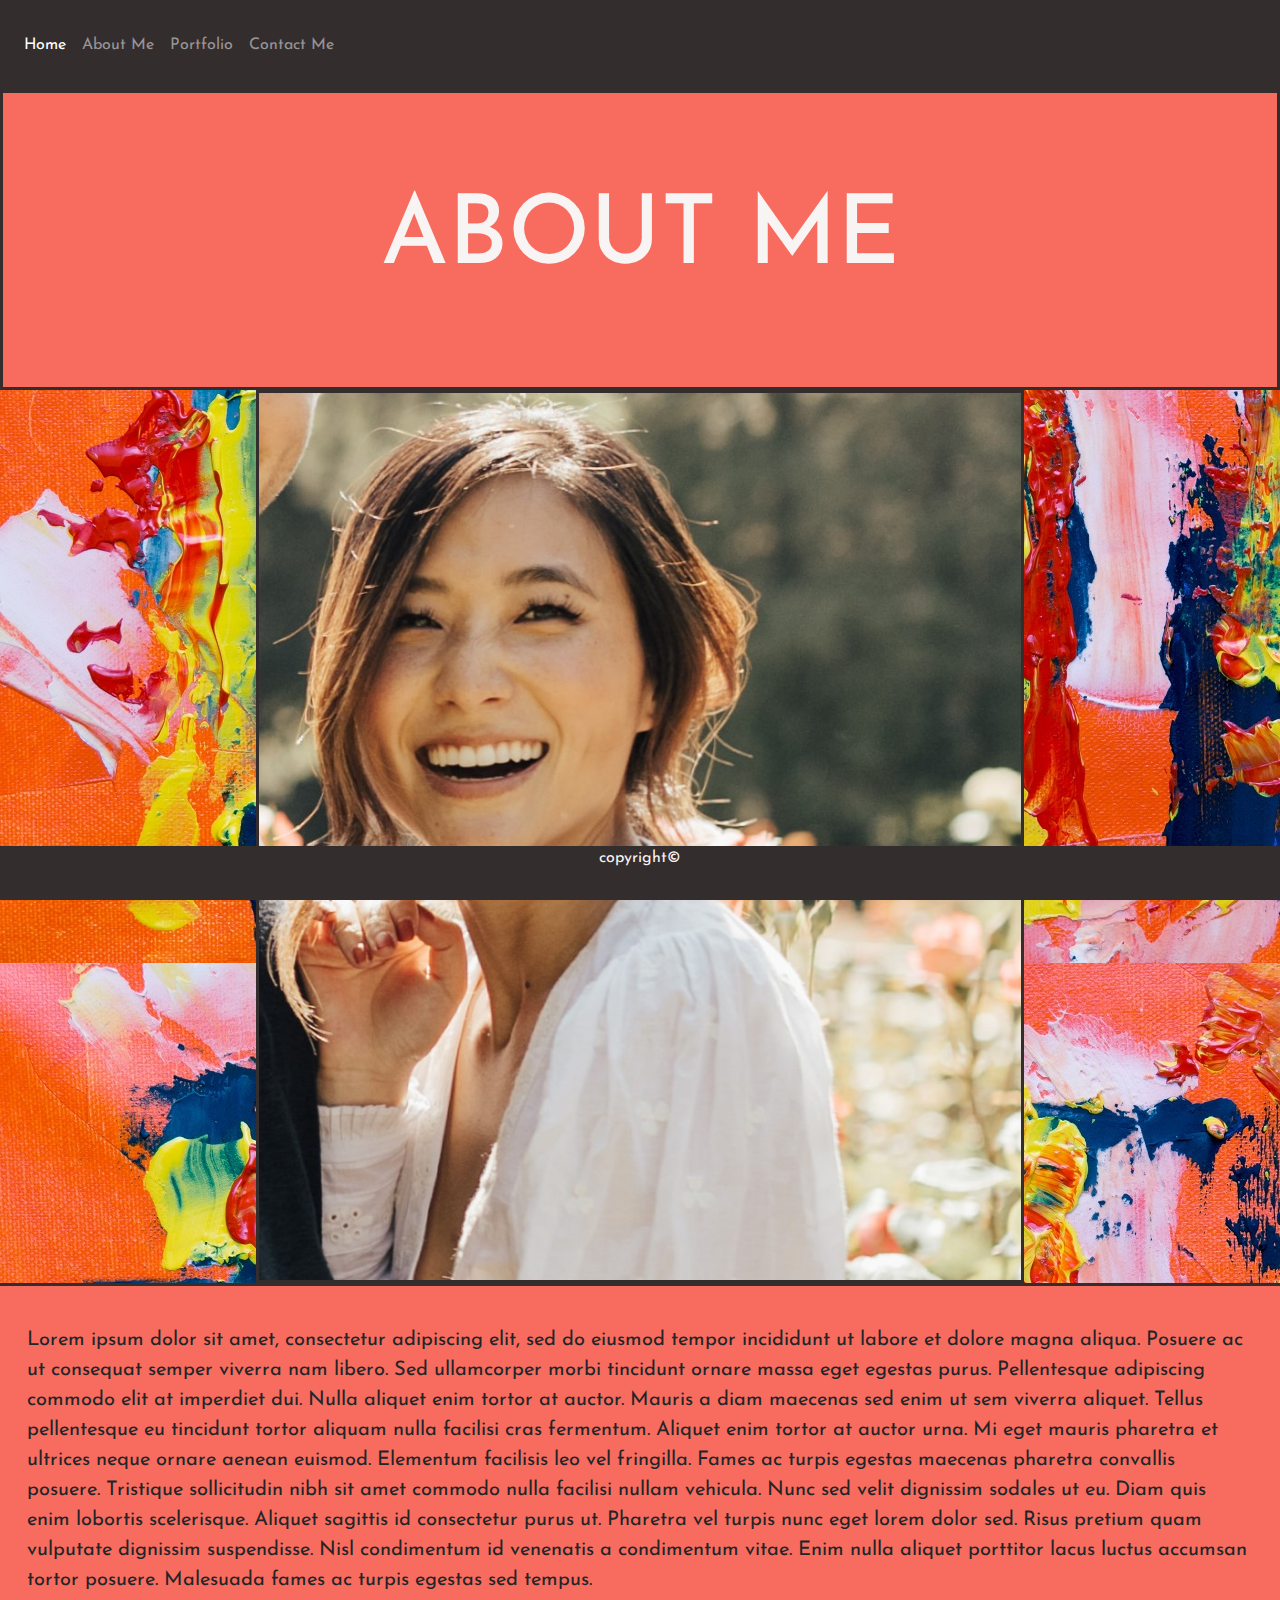
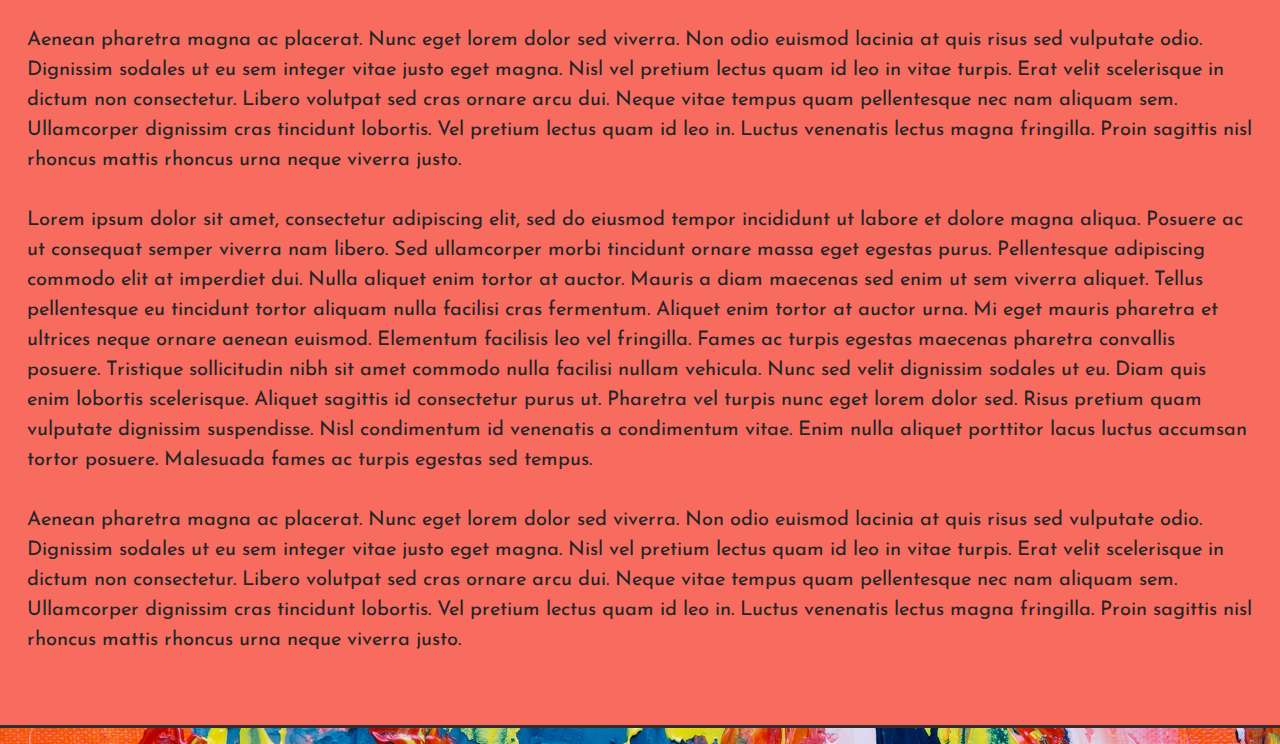
==== aboutme.html @ 53fa7d7b "fix nav part 2" ====
<!DOCTYPE html>
<html lang="en">

<head>
    <meta charset="UTF-8">
    <meta name="viewport" content="width=device-width, initial-scale=1.0">
    <meta http-equiv="X-UA-Compatible" content="ie=edge">
    <title>About Me</title>
    <link href="https://fonts.googleapis.com/css?family=Josefin+Sans&display=swap" rel="stylesheet">
    <link rel="stylesheet" href="https://stackpath.bootstrapcdn.com/bootstrap/4.3.1/css/bootstrap.min.css"
        integrity="sha384-ggOyR0iXCbMQv3Xipma34MD+dH/1fQ784/j6cY/iJTQUOhcWr7x9JvoRxT2MZw1T" crossorigin="anonymous">
    <link rel="stylesheet" type="text/css" href="assets/css/style.css">
</head>

<body>
    <nav class="navbar navbar-expand-lg navbar-dark">
        <button class="navbar-toggler" type="button" data-toggle="collapse" data-target="#navbarNavAltMarkup"
            aria-controls="navbarNavAltMarkup" aria-expanded="false" aria-label="Toggle navigation">
            <span class="navbar-toggler-icon"></span>
        </button>
        <div class="collapse navbar-collapse" id="navbarNavAltMarkup">
            <div class="navbar-nav">
                <a class="nav-item nav-link active" href="https://sarkwon89.github.io/sarahkwonwebsite/home">Home <span
                        class="sr-only">(current)</span></a>
                <a class="nav-item nav-link" href="https://sarkwon89.github.io/sarahkwonwebsite/aboutme">About Me</a>
                <a class="nav-item nav-link" href="https://sarkwon89.github.io/sarahkwonwebsite/portfolio">Portfolio</a>
                <a class="nav-item nav-link" href="https://sarkwon89.github.io/sarahkwonwebsite/portfolio">Contact
                    Me</a>
            </div>
        </div>
    </nav>

    <div class="containeraboutme">
        <div class="row">
            <div class="col-md-12">
                <h2>ABOUT ME</h2>
            </div>
            <div class="col-md-12">
                <div id="aboutmeimagecontainer">
                    <img id=image-aboutme src="assets/images/SamandSola_SarahCole117.jpg">
                </div>
            </div>
            <p id="p-aboutme">
                Lorem ipsum dolor sit amet, consectetur adipiscing elit, sed do eiusmod tempor incididunt ut labore
                et dolore magna aliqua. Posuere ac ut consequat semper viverra nam libero. Sed ullamcorper morbi
                tincidunt ornare massa eget egestas purus. Pellentesque adipiscing commodo elit at imperdiet dui.
                Nulla aliquet enim tortor at auctor. Mauris a diam maecenas sed enim ut sem viverra aliquet. Tellus
                pellentesque eu tincidunt tortor aliquam nulla facilisi cras fermentum. Aliquet enim tortor at
                auctor urna. Mi eget mauris pharetra et ultrices neque ornare aenean euismod. Elementum facilisis
                leo vel fringilla. Fames ac turpis egestas maecenas pharetra convallis posuere. Tristique
                sollicitudin nibh sit amet commodo nulla facilisi nullam vehicula. Nunc sed velit dignissim sodales
                ut eu. Diam quis enim lobortis scelerisque. Aliquet sagittis id consectetur purus ut. Pharetra vel
                turpis nunc eget lorem dolor sed. Risus pretium quam vulputate dignissim suspendisse. Nisl
                condimentum id venenatis a condimentum vitae. Enim nulla aliquet porttitor lacus luctus accumsan
                tortor posuere. Malesuada fames ac turpis egestas sed tempus.
                <br> <br>
                Aenean pharetra magna ac placerat. Nunc eget lorem dolor sed viverra. Non odio euismod lacinia at
                quis risus sed vulputate odio. Dignissim sodales ut eu sem integer vitae justo eget magna. Nisl vel
                pretium lectus quam id leo in vitae turpis. Erat velit scelerisque in dictum non consectetur. Libero
                volutpat sed cras ornare arcu dui. Neque vitae tempus quam pellentesque nec nam aliquam sem.
                Ullamcorper dignissim cras tincidunt lobortis. Vel pretium lectus quam id leo in. Luctus venenatis
                lectus magna fringilla. Proin sagittis nisl rhoncus mattis rhoncus urna neque viverra justo.
                <br><br>
                Lorem ipsum dolor sit amet, consectetur adipiscing elit, sed do eiusmod tempor incididunt ut labore
                et dolore magna aliqua. Posuere ac ut consequat semper viverra nam libero. Sed ullamcorper morbi
                tincidunt ornare massa eget egestas purus. Pellentesque adipiscing commodo elit at imperdiet dui.
                Nulla aliquet enim tortor at auctor. Mauris a diam maecenas sed enim ut sem viverra aliquet. Tellus
                pellentesque eu tincidunt tortor aliquam nulla facilisi cras fermentum. Aliquet enim tortor at
                auctor urna. Mi eget mauris pharetra et ultrices neque ornare aenean euismod. Elementum facilisis
                leo vel fringilla. Fames ac turpis egestas maecenas pharetra convallis posuere. Tristique
                sollicitudin nibh sit amet commodo nulla facilisi nullam vehicula. Nunc sed velit dignissim sodales
                ut eu. Diam quis enim lobortis scelerisque. Aliquet sagittis id consectetur purus ut. Pharetra vel
                turpis nunc eget lorem dolor sed. Risus pretium quam vulputate dignissim suspendisse. Nisl
                condimentum id venenatis a condimentum vitae. Enim nulla aliquet porttitor lacus luctus accumsan
                tortor posuere. Malesuada fames ac turpis egestas sed tempus.
                <br><br>
                Aenean pharetra magna ac placerat. Nunc eget lorem dolor sed viverra. Non odio euismod lacinia at
                quis risus sed vulputate odio. Dignissim sodales ut eu sem integer vitae justo eget magna. Nisl vel
                pretium lectus quam id leo in vitae turpis. Erat velit scelerisque in dictum non consectetur. Libero
                volutpat sed cras ornare arcu dui. Neque vitae tempus quam pellentesque nec nam aliquam sem.
                Ullamcorper dignissim cras tincidunt lobortis. Vel pretium lectus quam id leo in. Luctus venenatis
                lectus magna fringilla. Proin sagittis nisl rhoncus mattis rhoncus urna neque viverra justo.
                <br><br>
            </p>
        </div>
    </div>

    <footer class="footer">
        <div class="container text-center">
            copyright©
        </div>
    </footer>

    <script src="https://code.jquery.com/jquery-3.3.1.slim.min.js"
        integrity="sha384-q8i/X+965DzO0rT7abK41JStQIAqVgRVzpbzo5smXKp4YfRvH+8abtTE1Pi6jizo" crossorigin="anonymous">
    </script>
    <script src="https://cdnjs.cloudflare.com/ajax/libs/popper.js/1.14.7/umd/popper.min.js"
        integrity="sha384-UO2eT0CpHqdSJQ6hJty5KVphtPhzWj9WO1clHTMGa3JDZwrnQq4sF86dIHNDz0W1" crossorigin="anonymous">
    </script>
    <script src="https://stackpath.bootstrapcdn.com/bootstrap/4.3.1/js/bootstrap.min.js"
        integrity="sha384-JjSmVgyd0p3pXB1rRibZUAYoIIy6OrQ6VrjIEaFf/nJGzIxFDsf4x0xIM+B07jRM" crossorigin="anonymous">
    </script>
</body>

</html>
---- assets/css/style.css ----
body {
    font-family: 'Josefin Sans', sans-serif;
    background-image: url(../images/Prestitial.jpg);
    margin:0%;

    
}

.navbar.navbar-expand-lg.navbar-dark{
    background-color: #332D2D;
    height: 10vh;
}

.navbar-light .navbar-nav .nav-link {
    color: #F8F4F4;
    font-size: 25px;
    background: #332D2D;
    padding-left: 20px;
}

.nav-bar-collapse.collapse.show {
    z-index: 2;
    background-color: #332D2D;
}

#containerbackground {
    height:50%;
    width: 50%;
    background-image: url(../images/background.png);
    border-radius: 30px;
    overflow: hidden;
}

#containerwelcome {
    display: flex;
    justify-content: center;
    align-items: center;
    height: 84vh;
}



h1 {
    color: #F8F4F4;
    font-size: 500%;
    text-align: center;
    height: 100%;
    width:100%;
}

#aboutmewidget {
    width:100%;
}

.image {
    width:100%;
    position:relative;
}

.image-banner {
    width:68%;
    height: 25%;
    border-radius: 30px;
    position:absolute;
    top: 40%;
    right: 15%;
}

#banner-aboutme {
    color: #F8F4F4;
    margin:0%;
    text-align: center;
    width: 100%;
    height: 30%;
    font-size:500%;
    position: absolute;
    bottom: 25%;
    z-index: 2;
}

.containeraboutme {
    height: 84vh;
}

h2 {
    background:#F76C5E; 
    display: flex;
    justify-content: center;
    align-items: center;
    height:300px;
    margin:0%;
    border: solid #332D2D;
    color: #F8F4F4;
    font-size: 600%;
}

#aboutmeimagecontainer {
    display: flex;
    justify-content:center


}

#image-aboutme {
    width: 60%;
    border: solid #332D2D;
}

#p-aboutme {
    background:#F76C5E; 
    padding: 3%;
    font-size: 20px;
    border: solid #332D2D;
}

footer {
    bottom: 0;
    width: 100%;
    height: 6vh;
    position: fixed;
    background-color: #332D2D;
    color: #F8F4F4;
    }
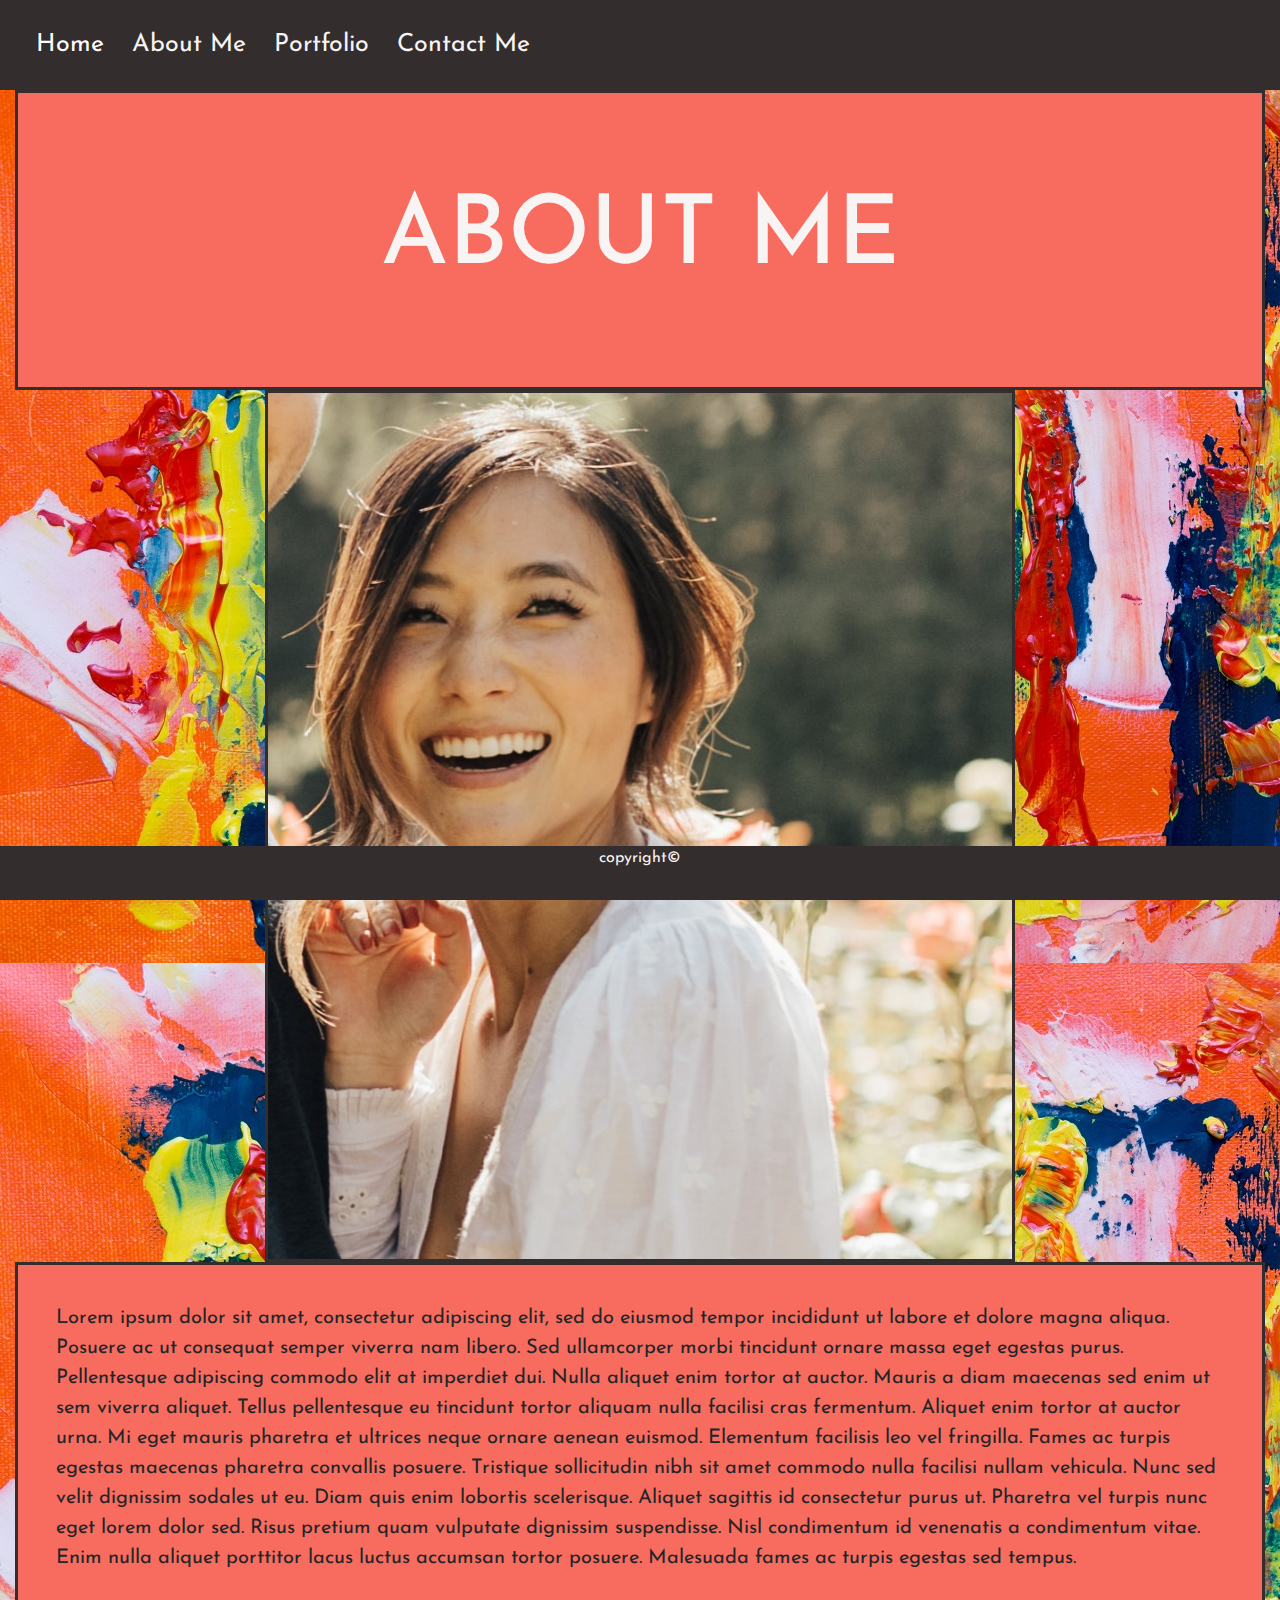
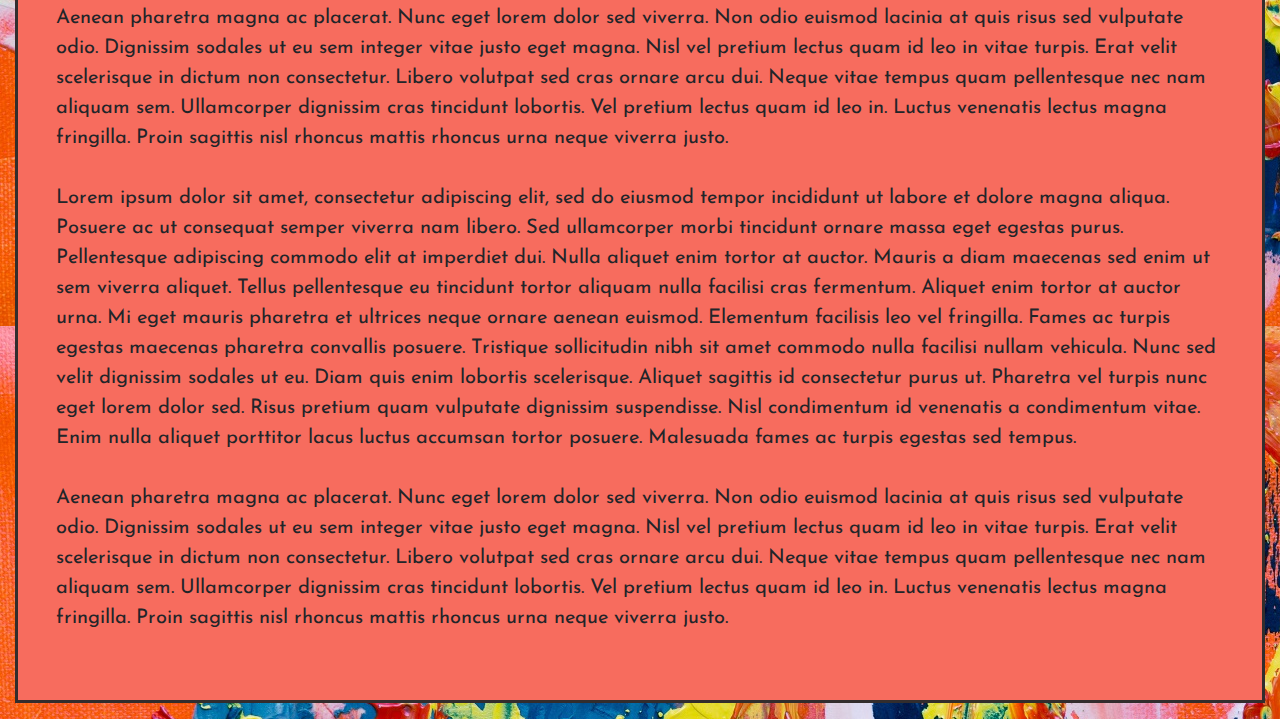
==== commit ba9f040c: "first portfolio commit" ====
--- a/aboutme.html
+++ b/aboutme.html
@@ -40,53 +40,55 @@
                     <img id=image-aboutme src="assets/images/SamandSola_SarahCole117.jpg">
                 </div>
             </div>
-            <p id="p-aboutme">
-                Lorem ipsum dolor sit amet, consectetur adipiscing elit, sed do eiusmod tempor incididunt ut labore
-                et dolore magna aliqua. Posuere ac ut consequat semper viverra nam libero. Sed ullamcorper morbi
-                tincidunt ornare massa eget egestas purus. Pellentesque adipiscing commodo elit at imperdiet dui.
-                Nulla aliquet enim tortor at auctor. Mauris a diam maecenas sed enim ut sem viverra aliquet. Tellus
-                pellentesque eu tincidunt tortor aliquam nulla facilisi cras fermentum. Aliquet enim tortor at
-                auctor urna. Mi eget mauris pharetra et ultrices neque ornare aenean euismod. Elementum facilisis
-                leo vel fringilla. Fames ac turpis egestas maecenas pharetra convallis posuere. Tristique
-                sollicitudin nibh sit amet commodo nulla facilisi nullam vehicula. Nunc sed velit dignissim sodales
-                ut eu. Diam quis enim lobortis scelerisque. Aliquet sagittis id consectetur purus ut. Pharetra vel
-                turpis nunc eget lorem dolor sed. Risus pretium quam vulputate dignissim suspendisse. Nisl
-                condimentum id venenatis a condimentum vitae. Enim nulla aliquet porttitor lacus luctus accumsan
-                tortor posuere. Malesuada fames ac turpis egestas sed tempus.
-                <br> <br>
-                Aenean pharetra magna ac placerat. Nunc eget lorem dolor sed viverra. Non odio euismod lacinia at
-                quis risus sed vulputate odio. Dignissim sodales ut eu sem integer vitae justo eget magna. Nisl vel
-                pretium lectus quam id leo in vitae turpis. Erat velit scelerisque in dictum non consectetur. Libero
-                volutpat sed cras ornare arcu dui. Neque vitae tempus quam pellentesque nec nam aliquam sem.
-                Ullamcorper dignissim cras tincidunt lobortis. Vel pretium lectus quam id leo in. Luctus venenatis
-                lectus magna fringilla. Proin sagittis nisl rhoncus mattis rhoncus urna neque viverra justo.
-                <br><br>
-                Lorem ipsum dolor sit amet, consectetur adipiscing elit, sed do eiusmod tempor incididunt ut labore
-                et dolore magna aliqua. Posuere ac ut consequat semper viverra nam libero. Sed ullamcorper morbi
-                tincidunt ornare massa eget egestas purus. Pellentesque adipiscing commodo elit at imperdiet dui.
-                Nulla aliquet enim tortor at auctor. Mauris a diam maecenas sed enim ut sem viverra aliquet. Tellus
-                pellentesque eu tincidunt tortor aliquam nulla facilisi cras fermentum. Aliquet enim tortor at
-                auctor urna. Mi eget mauris pharetra et ultrices neque ornare aenean euismod. Elementum facilisis
-                leo vel fringilla. Fames ac turpis egestas maecenas pharetra convallis posuere. Tristique
-                sollicitudin nibh sit amet commodo nulla facilisi nullam vehicula. Nunc sed velit dignissim sodales
-                ut eu. Diam quis enim lobortis scelerisque. Aliquet sagittis id consectetur purus ut. Pharetra vel
-                turpis nunc eget lorem dolor sed. Risus pretium quam vulputate dignissim suspendisse. Nisl
-                condimentum id venenatis a condimentum vitae. Enim nulla aliquet porttitor lacus luctus accumsan
-                tortor posuere. Malesuada fames ac turpis egestas sed tempus.
-                <br><br>
-                Aenean pharetra magna ac placerat. Nunc eget lorem dolor sed viverra. Non odio euismod lacinia at
-                quis risus sed vulputate odio. Dignissim sodales ut eu sem integer vitae justo eget magna. Nisl vel
-                pretium lectus quam id leo in vitae turpis. Erat velit scelerisque in dictum non consectetur. Libero
-                volutpat sed cras ornare arcu dui. Neque vitae tempus quam pellentesque nec nam aliquam sem.
-                Ullamcorper dignissim cras tincidunt lobortis. Vel pretium lectus quam id leo in. Luctus venenatis
-                lectus magna fringilla. Proin sagittis nisl rhoncus mattis rhoncus urna neque viverra justo.
-                <br><br>
-            </p>
+            <div class="col-md-12">
+                <p id="p-aboutme">
+                    Lorem ipsum dolor sit amet, consectetur adipiscing elit, sed do eiusmod tempor incididunt ut labore
+                    et dolore magna aliqua. Posuere ac ut consequat semper viverra nam libero. Sed ullamcorper morbi
+                    tincidunt ornare massa eget egestas purus. Pellentesque adipiscing commodo elit at imperdiet dui.
+                    Nulla aliquet enim tortor at auctor. Mauris a diam maecenas sed enim ut sem viverra aliquet. Tellus
+                    pellentesque eu tincidunt tortor aliquam nulla facilisi cras fermentum. Aliquet enim tortor at
+                    auctor urna. Mi eget mauris pharetra et ultrices neque ornare aenean euismod. Elementum facilisis
+                    leo vel fringilla. Fames ac turpis egestas maecenas pharetra convallis posuere. Tristique
+                    sollicitudin nibh sit amet commodo nulla facilisi nullam vehicula. Nunc sed velit dignissim sodales
+                    ut eu. Diam quis enim lobortis scelerisque. Aliquet sagittis id consectetur purus ut. Pharetra vel
+                    turpis nunc eget lorem dolor sed. Risus pretium quam vulputate dignissim suspendisse. Nisl
+                    condimentum id venenatis a condimentum vitae. Enim nulla aliquet porttitor lacus luctus accumsan
+                    tortor posuere. Malesuada fames ac turpis egestas sed tempus.
+                    <br> <br>
+                    Aenean pharetra magna ac placerat. Nunc eget lorem dolor sed viverra. Non odio euismod lacinia at
+                    quis risus sed vulputate odio. Dignissim sodales ut eu sem integer vitae justo eget magna. Nisl vel
+                    pretium lectus quam id leo in vitae turpis. Erat velit scelerisque in dictum non consectetur. Libero
+                    volutpat sed cras ornare arcu dui. Neque vitae tempus quam pellentesque nec nam aliquam sem.
+                    Ullamcorper dignissim cras tincidunt lobortis. Vel pretium lectus quam id leo in. Luctus venenatis
+                    lectus magna fringilla. Proin sagittis nisl rhoncus mattis rhoncus urna neque viverra justo.
+                    <br><br>
+                    Lorem ipsum dolor sit amet, consectetur adipiscing elit, sed do eiusmod tempor incididunt ut labore
+                    et dolore magna aliqua. Posuere ac ut consequat semper viverra nam libero. Sed ullamcorper morbi
+                    tincidunt ornare massa eget egestas purus. Pellentesque adipiscing commodo elit at imperdiet dui.
+                    Nulla aliquet enim tortor at auctor. Mauris a diam maecenas sed enim ut sem viverra aliquet. Tellus
+                    pellentesque eu tincidunt tortor aliquam nulla facilisi cras fermentum. Aliquet enim tortor at
+                    auctor urna. Mi eget mauris pharetra et ultrices neque ornare aenean euismod. Elementum facilisis
+                    leo vel fringilla. Fames ac turpis egestas maecenas pharetra convallis posuere. Tristique
+                    sollicitudin nibh sit amet commodo nulla facilisi nullam vehicula. Nunc sed velit dignissim sodales
+                    ut eu. Diam quis enim lobortis scelerisque. Aliquet sagittis id consectetur purus ut. Pharetra vel
+                    turpis nunc eget lorem dolor sed. Risus pretium quam vulputate dignissim suspendisse. Nisl
+                    condimentum id venenatis a condimentum vitae. Enim nulla aliquet porttitor lacus luctus accumsan
+                    tortor posuere. Malesuada fames ac turpis egestas sed tempus.
+                    <br><br>
+                    Aenean pharetra magna ac placerat. Nunc eget lorem dolor sed viverra. Non odio euismod lacinia at
+                    quis risus sed vulputate odio. Dignissim sodales ut eu sem integer vitae justo eget magna. Nisl vel
+                    pretium lectus quam id leo in vitae turpis. Erat velit scelerisque in dictum non consectetur. Libero
+                    volutpat sed cras ornare arcu dui. Neque vitae tempus quam pellentesque nec nam aliquam sem.
+                    Ullamcorper dignissim cras tincidunt lobortis. Vel pretium lectus quam id leo in. Luctus venenatis
+                    lectus magna fringilla. Proin sagittis nisl rhoncus mattis rhoncus urna neque viverra justo.
+                    <br><br>
+                </p>
+            </div>
         </div>
     </div>
 
     <footer class="footer">
-        <div class="container text-center">
+        <div class="footer-container text-center">
             copyright©
         </div>
     </footer>
--- a/assets/css/style.css
+++ b/assets/css/style.css
@@ -2,26 +2,23 @@
     font-family: 'Josefin Sans', sans-serif;
     background-image: url(../images/Prestitial.jpg);
     margin:0%;
-
     
 }
 
 .navbar.navbar-expand-lg.navbar-dark{
     background-color: #332D2D;
     height: 10vh;
+    width: 100%;
 }
 
-.navbar-light .navbar-nav .nav-link {
+.navbar-dark .navbar-nav .nav-link {
     color: #F8F4F4;
     font-size: 25px;
     background: #332D2D;
     padding-left: 20px;
+    z-index: 4;
 }
 
-.nav-bar-collapse.collapse.show {
-    z-index: 2;
-    background-color: #332D2D;
-}
 
 #containerbackground {
     height:50%;
@@ -75,7 +72,6 @@
     font-size:500%;
     position: absolute;
     bottom: 25%;
-    z-index: 2;
 }
 
 .containeraboutme {
@@ -113,6 +109,19 @@
     border: solid #332D2D;
 }
 
+.container {
+
+}
+.portfolio {
+    width: 100%;
+    display: flex;
+    justify-content: center;
+}
+
+.row {
+    margin: 0%;
+}
+
 footer {
     bottom: 0;
     width: 100%;
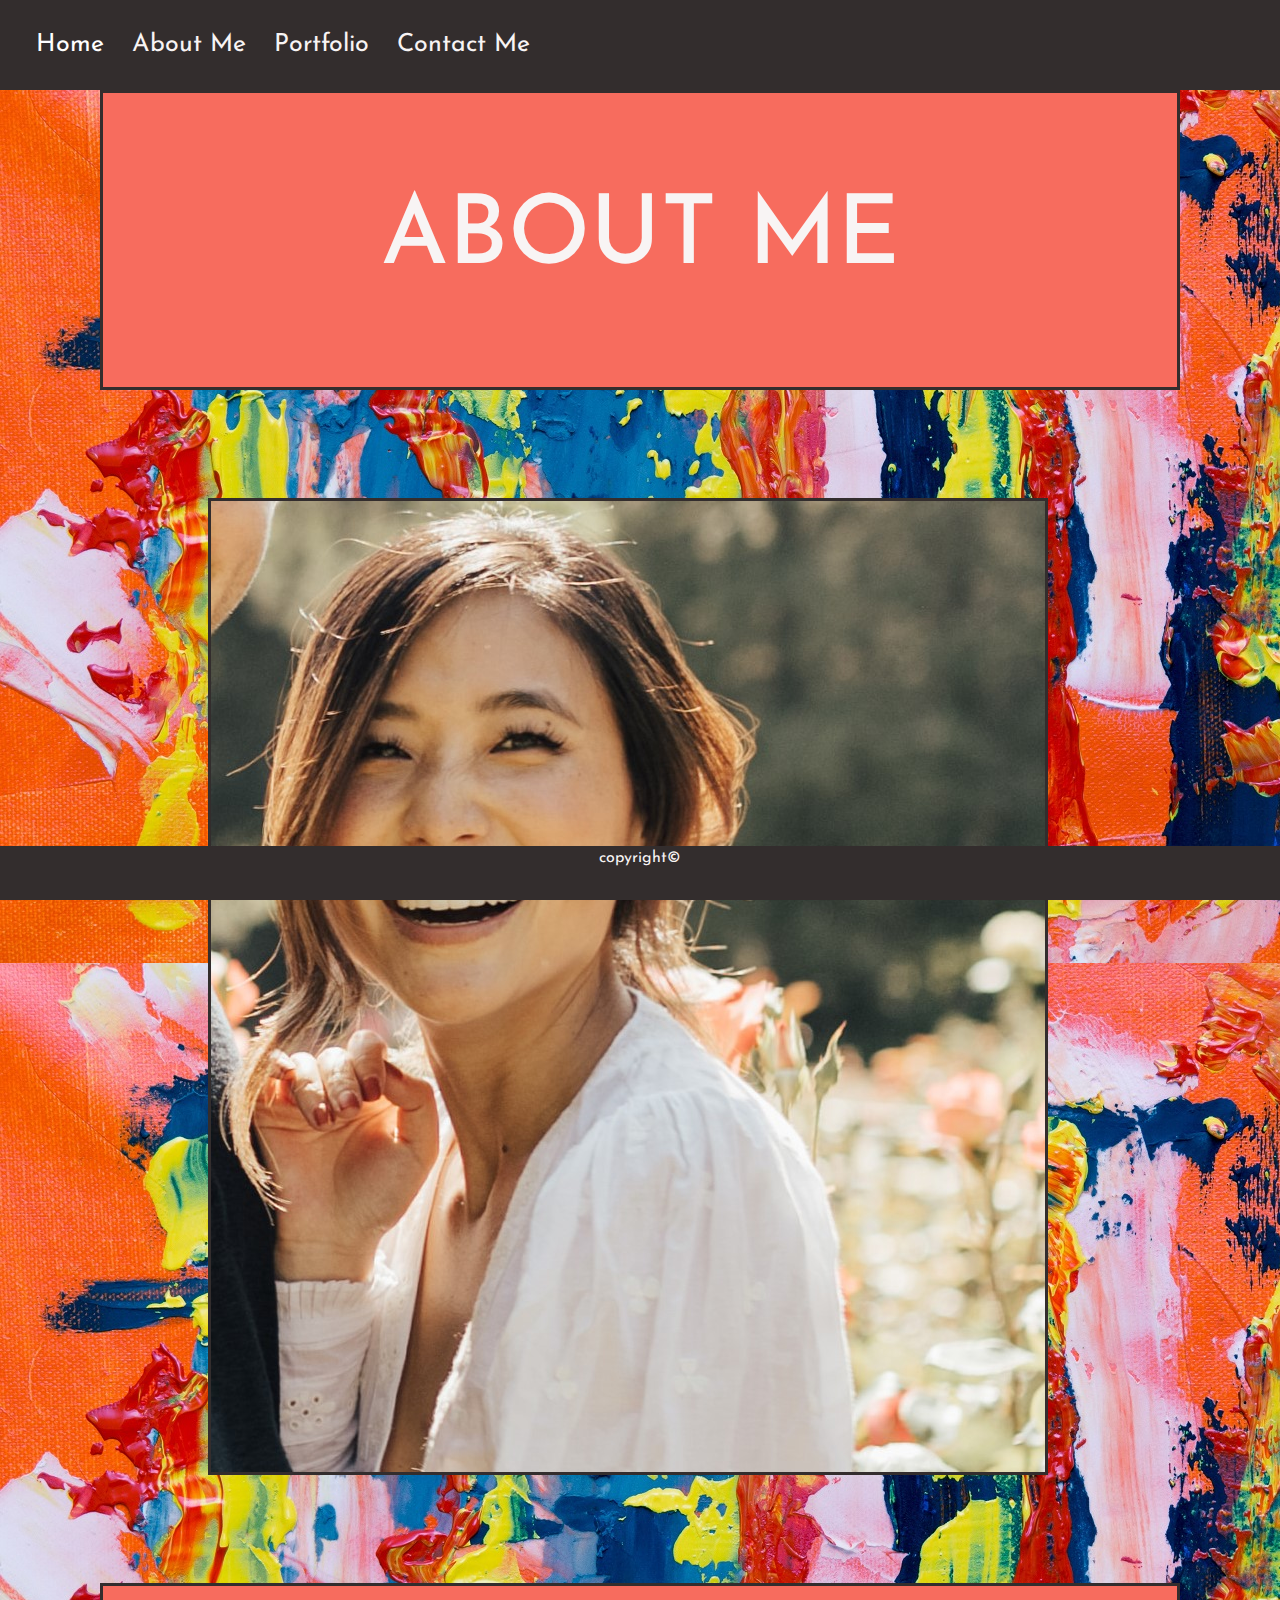
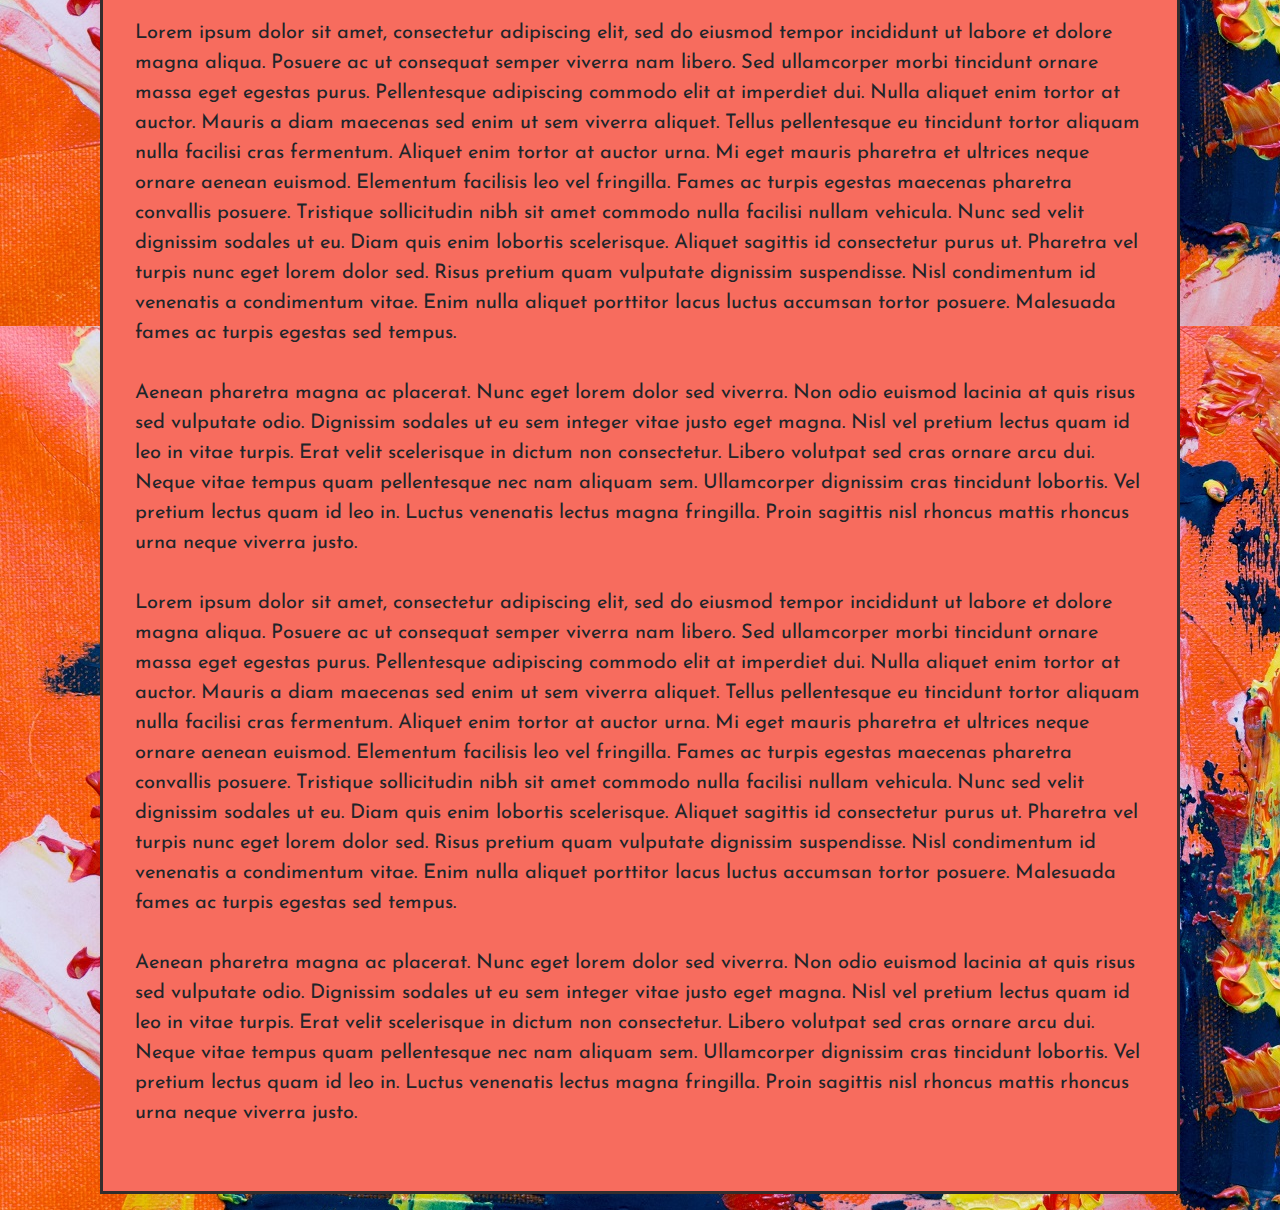
==== commit 8ef8d13b: "edits 11/25/19" ====
--- a/aboutme.html
+++ b/aboutme.html
@@ -30,15 +30,13 @@
         </div>
     </nav>
 
-    <div class="containeraboutme">
+    <div class="container">
         <div class="row">
             <div class="col-md-12">
                 <h2>ABOUT ME</h2>
             </div>
             <div class="col-md-12">
-                <div id="aboutmeimagecontainer">
-                    <img id=image-aboutme src="assets/images/SamandSola_SarahCole117.jpg">
-                </div>
+                <img id=image-aboutme src="assets/images/SamandSola_SarahCole117.jpg">
             </div>
             <div class="col-md-12">
                 <p id="p-aboutme">
--- a/assets/css/style.css
+++ b/assets/css/style.css
@@ -19,30 +19,32 @@
     z-index: 4;
 }
 
-
-#containerbackground {
-    height:50%;
-    width: 50%;
-    background-image: url(../images/background.png);
-    border-radius: 30px;
-    overflow: hidden;
-}
-
-#containerwelcome {
-    display: flex;
-    justify-content: center;
-    align-items: center;
+.container {
     height: 84vh;
 }
 
 
+#containerbackground {
+    height:50%;
+    width: 100%;
+    background-image: url(../images/background.png);
+    border-radius: 30px;
+    margin-top: 40%;
+    position: relative;
+}
 
-h1 {
+
+#enter {
     color: #F8F4F4;
     font-size: 500%;
     text-align: center;
     height: 100%;
     width:100%;
+    display: flex;
+    justify-content: center;
+    position: absolute;
+    top: 40%;
+
 }
 
 #aboutmewidget {
@@ -74,9 +76,6 @@
     bottom: 25%;
 }
 
-.containeraboutme {
-    height: 84vh;
-}
 
 h2 {
     background:#F76C5E; 
@@ -88,6 +87,8 @@
     border: solid #332D2D;
     color: #F8F4F4;
     font-size: 600%;
+    margin: 0%;
+    padding: 0%;
 }
 
 #aboutmeimagecontainer {
@@ -98,8 +99,8 @@
 }
 
 #image-aboutme {
-    width: 60%;
     border: solid #332D2D;
+    margin: 10%;
 }
 
 #p-aboutme {
@@ -109,9 +110,7 @@
     border: solid #332D2D;
 }
 
-.container {
 
-}
 .portfolio {
     width: 100%;
     display: flex;
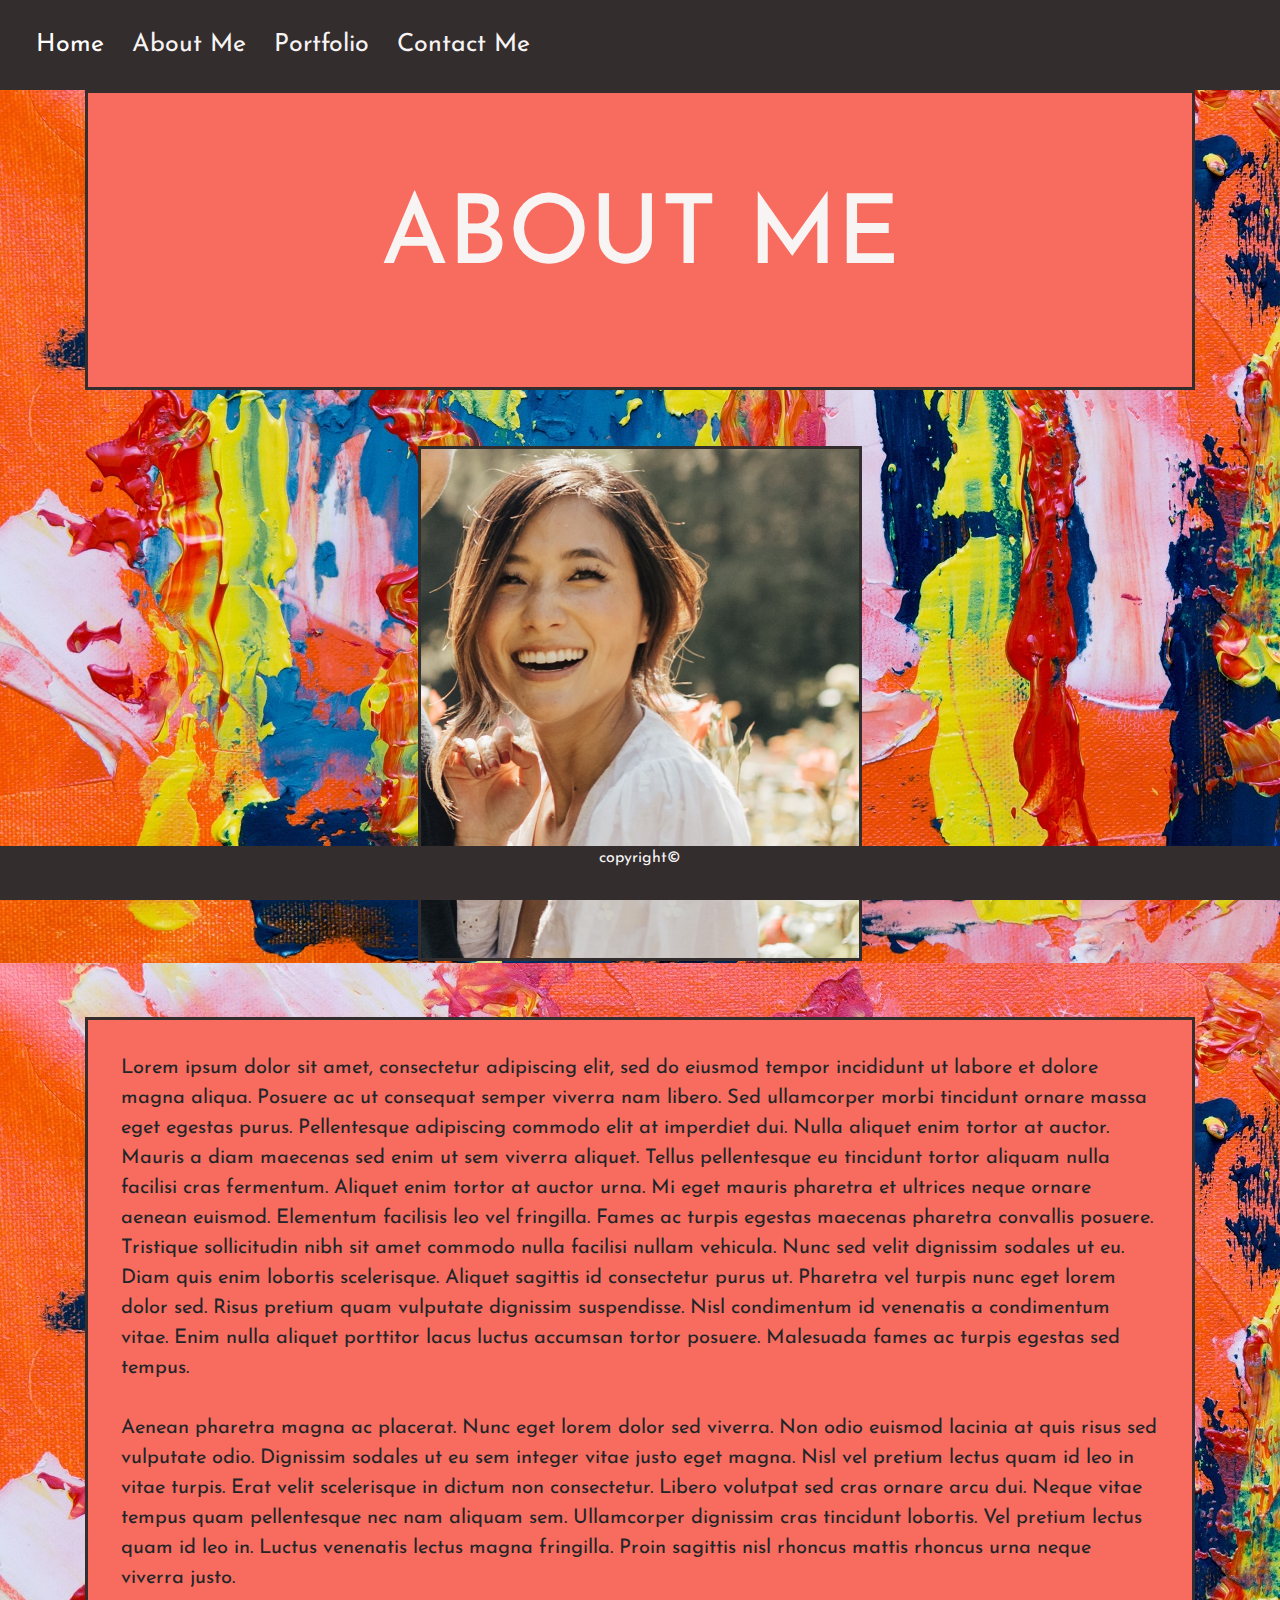
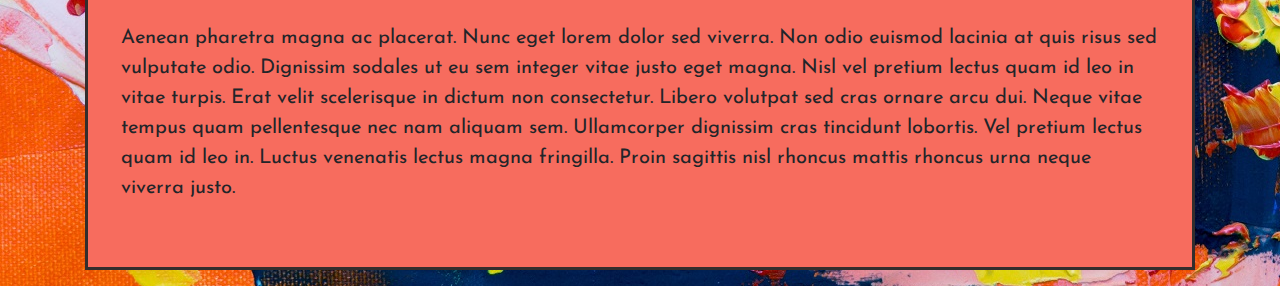
==== commit c5edc2af: "website complete" ====
--- a/aboutme.html
+++ b/aboutme.html
@@ -24,7 +24,7 @@
                         class="sr-only">(current)</span></a>
                 <a class="nav-item nav-link" href="https://sarkwon89.github.io/sarahkwonwebsite/aboutme">About Me</a>
                 <a class="nav-item nav-link" href="https://sarkwon89.github.io/sarahkwonwebsite/portfolio">Portfolio</a>
-                <a class="nav-item nav-link" href="https://sarkwon89.github.io/sarahkwonwebsite/portfolio">Contact
+                <a class="nav-item nav-link" href="https://sarkwon89.github.io/sarahkwonwebsite/contact">Contact
                     Me</a>
             </div>
         </div>
@@ -35,7 +35,7 @@
             <div class="col-md-12">
                 <h2>ABOUT ME</h2>
             </div>
-            <div class="col-md-12">
+            <div id="image-aboutmeframe" class="col-md-12">
                 <img id=image-aboutme src="assets/images/SamandSola_SarahCole117.jpg">
             </div>
             <div class="col-md-12">
@@ -59,19 +59,6 @@
                     volutpat sed cras ornare arcu dui. Neque vitae tempus quam pellentesque nec nam aliquam sem.
                     Ullamcorper dignissim cras tincidunt lobortis. Vel pretium lectus quam id leo in. Luctus venenatis
                     lectus magna fringilla. Proin sagittis nisl rhoncus mattis rhoncus urna neque viverra justo.
-                    <br><br>
-                    Lorem ipsum dolor sit amet, consectetur adipiscing elit, sed do eiusmod tempor incididunt ut labore
-                    et dolore magna aliqua. Posuere ac ut consequat semper viverra nam libero. Sed ullamcorper morbi
-                    tincidunt ornare massa eget egestas purus. Pellentesque adipiscing commodo elit at imperdiet dui.
-                    Nulla aliquet enim tortor at auctor. Mauris a diam maecenas sed enim ut sem viverra aliquet. Tellus
-                    pellentesque eu tincidunt tortor aliquam nulla facilisi cras fermentum. Aliquet enim tortor at
-                    auctor urna. Mi eget mauris pharetra et ultrices neque ornare aenean euismod. Elementum facilisis
-                    leo vel fringilla. Fames ac turpis egestas maecenas pharetra convallis posuere. Tristique
-                    sollicitudin nibh sit amet commodo nulla facilisi nullam vehicula. Nunc sed velit dignissim sodales
-                    ut eu. Diam quis enim lobortis scelerisque. Aliquet sagittis id consectetur purus ut. Pharetra vel
-                    turpis nunc eget lorem dolor sed. Risus pretium quam vulputate dignissim suspendisse. Nisl
-                    condimentum id venenatis a condimentum vitae. Enim nulla aliquet porttitor lacus luctus accumsan
-                    tortor posuere. Malesuada fames ac turpis egestas sed tempus.
                     <br><br>
                     Aenean pharetra magna ac placerat. Nunc eget lorem dolor sed viverra. Non odio euismod lacinia at
                     quis risus sed vulputate odio. Dignissim sodales ut eu sem integer vitae justo eget magna. Nisl vel
--- a/assets/css/style.css
+++ b/assets/css/style.css
@@ -20,7 +20,8 @@
 }
 
 .container {
-    height: 84vh;
+margin-bottom: 45%;
+height: 84vh;
 }
 
 
@@ -83,24 +84,21 @@
     justify-content: center;
     align-items: center;
     height:300px;
-    margin:0%;
     border: solid #332D2D;
     color: #F8F4F4;
     font-size: 600%;
     margin: 0%;
-    padding: 0%;
 }
 
-#aboutmeimagecontainer {
+#image-aboutmeframe {
     display: flex;
     justify-content:center
-
-
 }
 
 #image-aboutme {
     border: solid #332D2D;
-    margin: 10%;
+    margin: 5%;
+    width:40%;
 }
 
 #p-aboutme {
@@ -111,15 +109,22 @@
 }
 
 
-.portfolio {
-    width: 100%;
-    display: flex;
-    justify-content: center;
+.card-body {
+    background:#F76C5E; 
+    
 }
 
-.row {
+.card {
+    border: solid #332D2D;
     margin: 0%;
 }
+
+#rowform {
+    position: relative;
+    top:100px;
+}
+
+
 
 footer {
     bottom: 0;
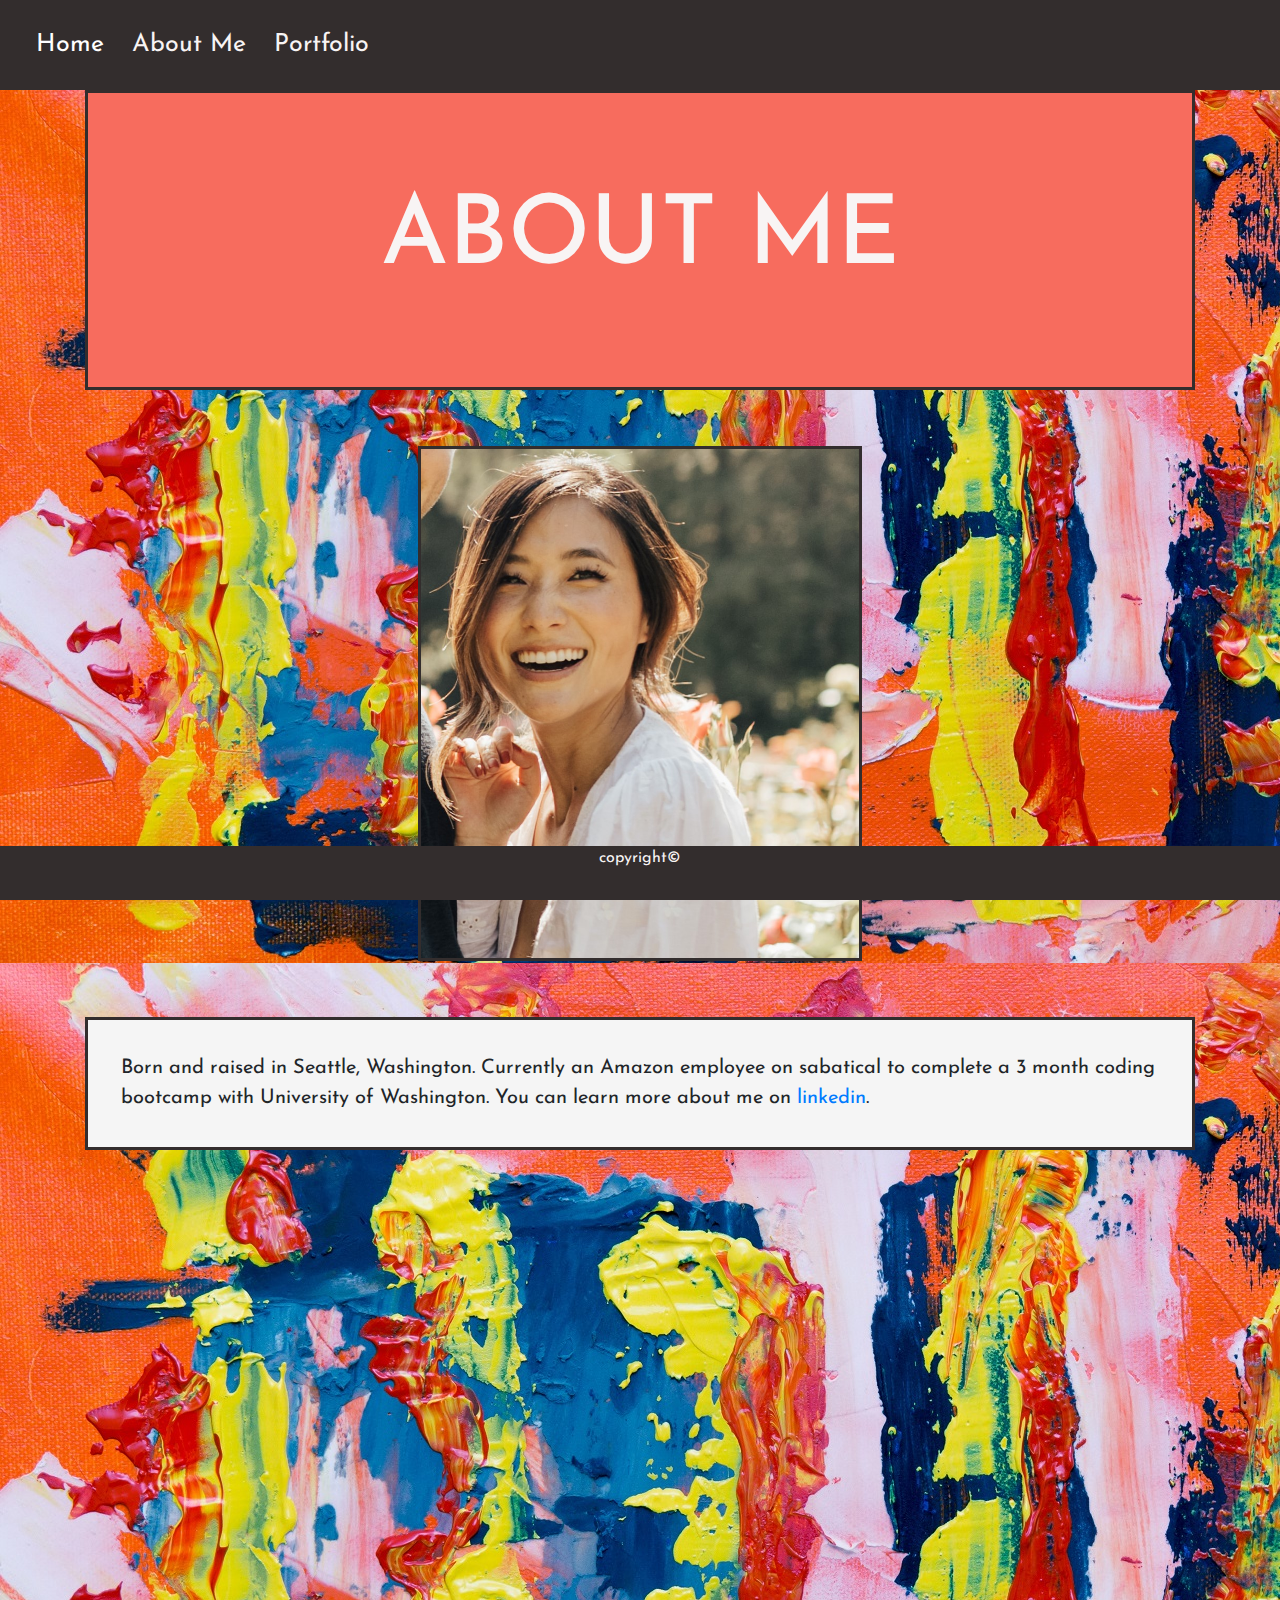
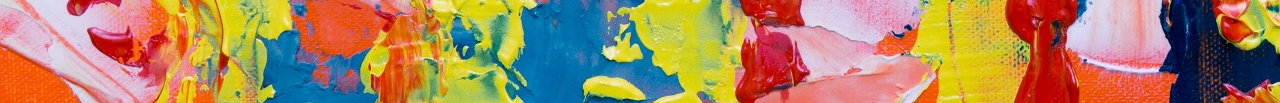
==== commit 6f981876: "update portfolio to be employer ready" ====
--- a/aboutme.html
+++ b/aboutme.html
@@ -24,8 +24,8 @@
                         class="sr-only">(current)</span></a>
                 <a class="nav-item nav-link" href="https://sarkwon89.github.io/sarahkwonwebsite/aboutme">About Me</a>
                 <a class="nav-item nav-link" href="https://sarkwon89.github.io/sarahkwonwebsite/portfolio">Portfolio</a>
-                <a class="nav-item nav-link" href="https://sarkwon89.github.io/sarahkwonwebsite/contact">Contact
-                    Me</a>
+                <!-- <a class="nav-item nav-link" href="https://sarkwon89.github.io/sarahkwonwebsite/contact">Contact
+                    Me</a> -->
             </div>
         </div>
     </nav>
@@ -40,33 +40,8 @@
             </div>
             <div class="col-md-12">
                 <p id="p-aboutme">
-                    Lorem ipsum dolor sit amet, consectetur adipiscing elit, sed do eiusmod tempor incididunt ut labore
-                    et dolore magna aliqua. Posuere ac ut consequat semper viverra nam libero. Sed ullamcorper morbi
-                    tincidunt ornare massa eget egestas purus. Pellentesque adipiscing commodo elit at imperdiet dui.
-                    Nulla aliquet enim tortor at auctor. Mauris a diam maecenas sed enim ut sem viverra aliquet. Tellus
-                    pellentesque eu tincidunt tortor aliquam nulla facilisi cras fermentum. Aliquet enim tortor at
-                    auctor urna. Mi eget mauris pharetra et ultrices neque ornare aenean euismod. Elementum facilisis
-                    leo vel fringilla. Fames ac turpis egestas maecenas pharetra convallis posuere. Tristique
-                    sollicitudin nibh sit amet commodo nulla facilisi nullam vehicula. Nunc sed velit dignissim sodales
-                    ut eu. Diam quis enim lobortis scelerisque. Aliquet sagittis id consectetur purus ut. Pharetra vel
-                    turpis nunc eget lorem dolor sed. Risus pretium quam vulputate dignissim suspendisse. Nisl
-                    condimentum id venenatis a condimentum vitae. Enim nulla aliquet porttitor lacus luctus accumsan
-                    tortor posuere. Malesuada fames ac turpis egestas sed tempus.
-                    <br> <br>
-                    Aenean pharetra magna ac placerat. Nunc eget lorem dolor sed viverra. Non odio euismod lacinia at
-                    quis risus sed vulputate odio. Dignissim sodales ut eu sem integer vitae justo eget magna. Nisl vel
-                    pretium lectus quam id leo in vitae turpis. Erat velit scelerisque in dictum non consectetur. Libero
-                    volutpat sed cras ornare arcu dui. Neque vitae tempus quam pellentesque nec nam aliquam sem.
-                    Ullamcorper dignissim cras tincidunt lobortis. Vel pretium lectus quam id leo in. Luctus venenatis
-                    lectus magna fringilla. Proin sagittis nisl rhoncus mattis rhoncus urna neque viverra justo.
-                    <br><br>
-                    Aenean pharetra magna ac placerat. Nunc eget lorem dolor sed viverra. Non odio euismod lacinia at
-                    quis risus sed vulputate odio. Dignissim sodales ut eu sem integer vitae justo eget magna. Nisl vel
-                    pretium lectus quam id leo in vitae turpis. Erat velit scelerisque in dictum non consectetur. Libero
-                    volutpat sed cras ornare arcu dui. Neque vitae tempus quam pellentesque nec nam aliquam sem.
-                    Ullamcorper dignissim cras tincidunt lobortis. Vel pretium lectus quam id leo in. Luctus venenatis
-                    lectus magna fringilla. Proin sagittis nisl rhoncus mattis rhoncus urna neque viverra justo.
-                    <br><br>
+                    Born and raised in Seattle, Washington.  Currently an Amazon employee on sabatical to complete a 3 month coding bootcamp with University of Washington.  You can learn more about me on 
+                    <a href="https://www.linkedin.com/in/sarah-kwon-268b2671/">linkedin</a>.
                 </p>
             </div>
         </div>
--- a/assets/css/style.css
+++ b/assets/css/style.css
@@ -1,11 +1,11 @@
 body {
     font-family: 'Josefin Sans', sans-serif;
     background-image: url(../images/Prestitial.jpg);
-    margin:0%;
-    
+    margin: 0%;
+
 }
 
-.navbar.navbar-expand-lg.navbar-dark{
+.navbar.navbar-expand-lg.navbar-dark {
     background-color: #332D2D;
     height: 10vh;
     width: 100%;
@@ -20,13 +20,12 @@
 }
 
 .container {
-margin-bottom: 45%;
-height: 84vh;
+    margin-bottom: 42%;
 }
 
 
 #containerbackground {
-    height:50%;
+    height: 50%;
     width: 100%;
     background-image: url(../images/background.png);
     border-radius: 30px;
@@ -40,7 +39,7 @@
     font-size: 500%;
     text-align: center;
     height: 100%;
-    width:100%;
+    width: 100%;
     display: flex;
     justify-content: center;
     position: absolute;
@@ -49,41 +48,41 @@
 }
 
 #aboutmewidget {
-    width:100%;
+    width: 100%;
 }
 
 .image {
-    width:100%;
-    position:relative;
+    width: 100%;
+    position: relative;
 }
 
 .image-banner {
-    width:68%;
+    width: 68%;
     height: 25%;
     border-radius: 30px;
-    position:absolute;
+    position: absolute;
     top: 40%;
     right: 15%;
 }
 
 #banner-aboutme {
     color: #F8F4F4;
-    margin:0%;
+    margin: 0%;
     text-align: center;
     width: 100%;
     height: 30%;
-    font-size:500%;
+    font-size: 500%;
     position: absolute;
     bottom: 25%;
 }
 
 
 h2 {
-    background:#F76C5E; 
+    background: #F76C5E;
     display: flex;
     justify-content: center;
     align-items: center;
-    height:300px;
+    height: 300px;
     border: solid #332D2D;
     color: #F8F4F4;
     font-size: 600%;
@@ -92,26 +91,31 @@
 
 #image-aboutmeframe {
     display: flex;
-    justify-content:center
+    justify-content: center
 }
 
 #image-aboutme {
     border: solid #332D2D;
     margin: 5%;
-    width:40%;
+    height: auto;
+    width: 40%;
 }
 
 #p-aboutme {
-    background:#F76C5E; 
+    background: whitesmoke;
     padding: 3%;
     font-size: 20px;
     border: solid #332D2D;
 }
 
+h4 {
+    color:#332D2D
+}
 
 .card-body {
-    background:#F76C5E; 
-    
+    background: whitesmoke;
+
+
 }
 
 .card {
@@ -121,9 +125,8 @@
 
 #rowform {
     position: relative;
-    top:100px;
+    top: 100px;
 }
-
 
 
 footer {
@@ -133,4 +136,56 @@
     position: fixed;
     background-color: #332D2D;
     color: #F8F4F4;
-    }+}
+
+@media screen and (max-width: 1024px) {
+    #banner-aboutme {
+        font-size: 300%;
+
+    }
+
+    #image-aboutme {
+        border: solid #332D2D;
+        margin: 5%;
+        height: 400px;
+        width: auto;
+    }
+}
+
+@media screen and (max-width: 786px) {
+    h2 {
+        font-size: 350%;
+        height: 150px;
+        margin-bottom: 15px;
+    }
+
+    .card-deck {
+        flex-direction: column;
+    }
+
+}
+
+@media screen and (max-width: 500px) {
+    h2 {
+        font-size: 250%;
+        height: 100px;
+        margin-bottom: 15px;
+    }
+
+    #image-aboutme {
+        border: solid #332D2D;
+        margin: 5%;
+        height: 300px;
+        width: auto;
+    }
+
+    #banner-aboutme {
+        font-size: 180%;
+    }
+
+    .card {
+        height: 100%;
+    }
+
+
+}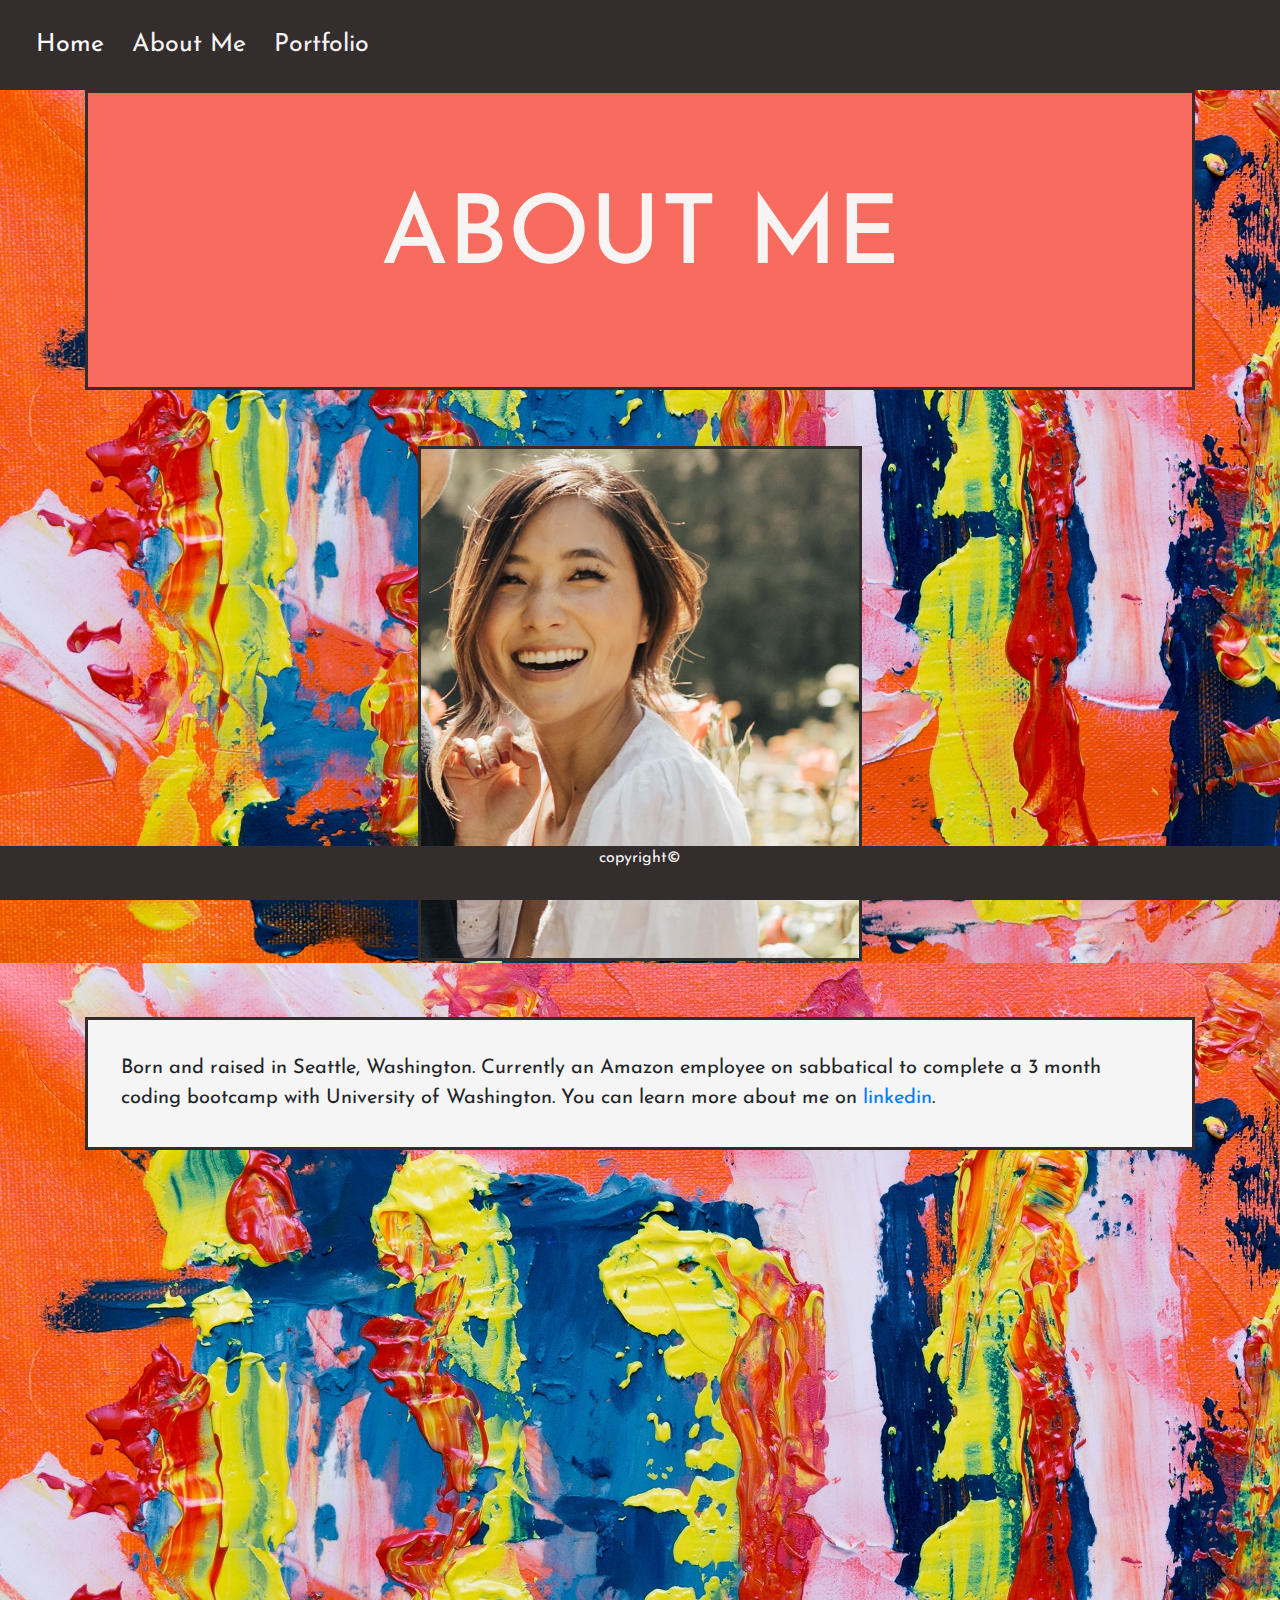
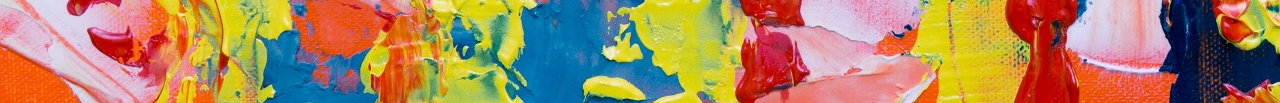
==== commit 27747c02: "update the word sabbatical" ====
--- a/aboutme.html
+++ b/aboutme.html
@@ -40,12 +40,13 @@
             </div>
             <div class="col-md-12">
                 <p id="p-aboutme">
-                    Born and raised in Seattle, Washington.  Currently an Amazon employee on sabatical to complete a 3 month coding bootcamp with University of Washington.  You can learn more about me on 
+                    Born and raised in Seattle, Washington.  Currently an Amazon employee on sabbatical to complete a 3 month coding bootcamp with University of Washington.  You can learn more about me on 
                     <a href="https://www.linkedin.com/in/sarah-kwon-268b2671/">linkedin</a>.
                 </p>
             </div>
         </div>
     </div>
+</div>
 
     <footer class="footer">
         <div class="footer-container text-center">
--- a/assets/css/style.css
+++ b/assets/css/style.css
@@ -113,7 +113,7 @@
 }
 
 .card-body {
-    background: whitesmoke;
+    background: #F76C5E;
 
 
 }
